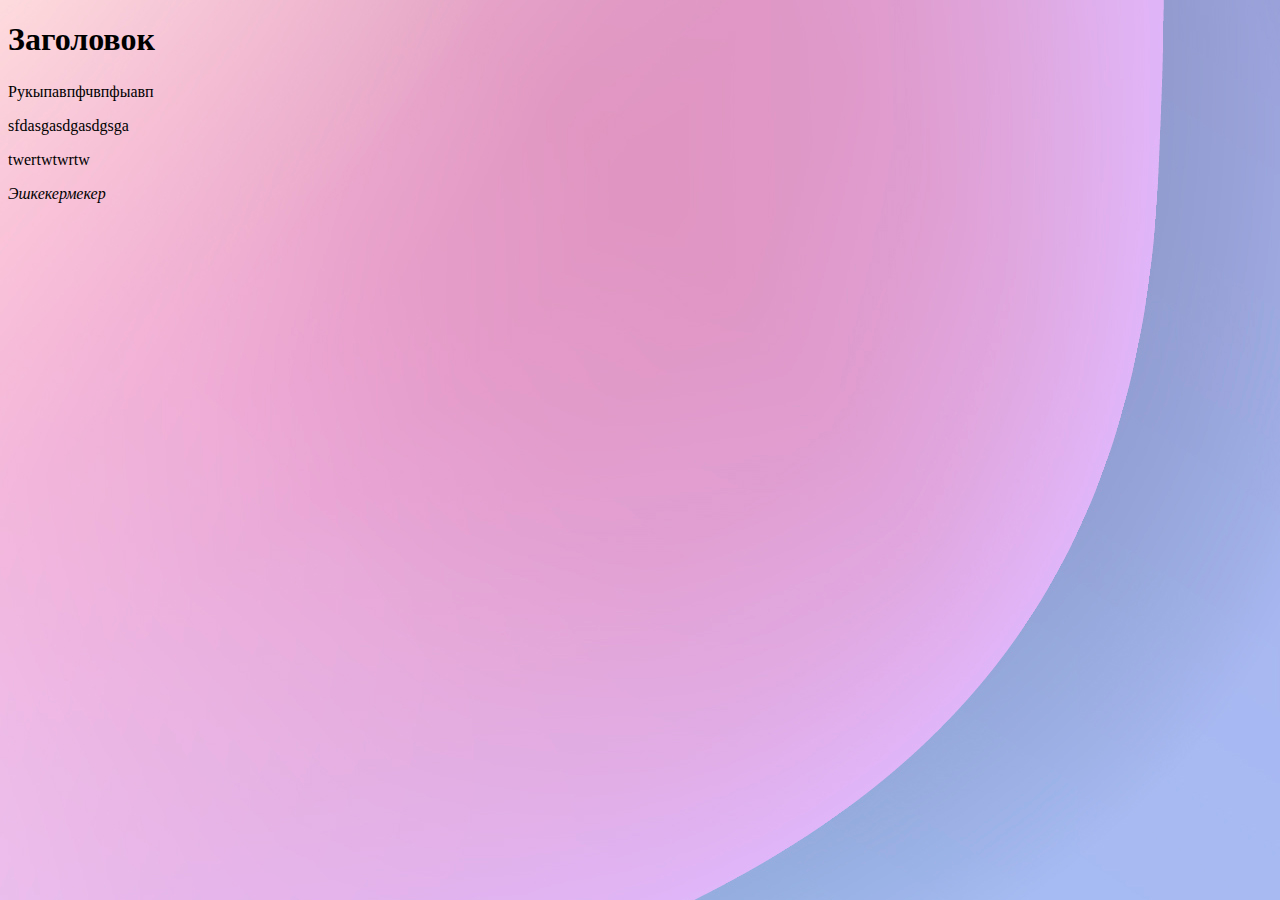
==== index.html @ fa19146e "update" ====
<!DOCTYPE html>
<html lang="en">
<head>
    <meta charset="UTF-8">
    <meta name="viewport" content="width=device-width, initial-scale=1.0">
    <link rel="stylesheet" href="styles.css">
    <title>Max_education</title>
</head>
<style>
body {background: url(v1016-b-09.jpg);}
</style>
<body>
    <h1>Заголовок</h1> 
    
    <h2></h2>
    <h3></h3>
    <h4></h4>
    <h6></h6>
    
    <p class="pargr-1"> Рукыпавпфчвпфыавп</p>
    
    <p class="pargr-2">sfdasgasdgasdgsga</p>

    <p></p>

    <div>
        <p class="pargr-3">twertwtwrtw</p>


        <p class="pargr-4"> Эшкекермекер</p>


    </div>

</body>
</html>
---- styles.css ----
.pargr-4{
    font-style: oblique;
}
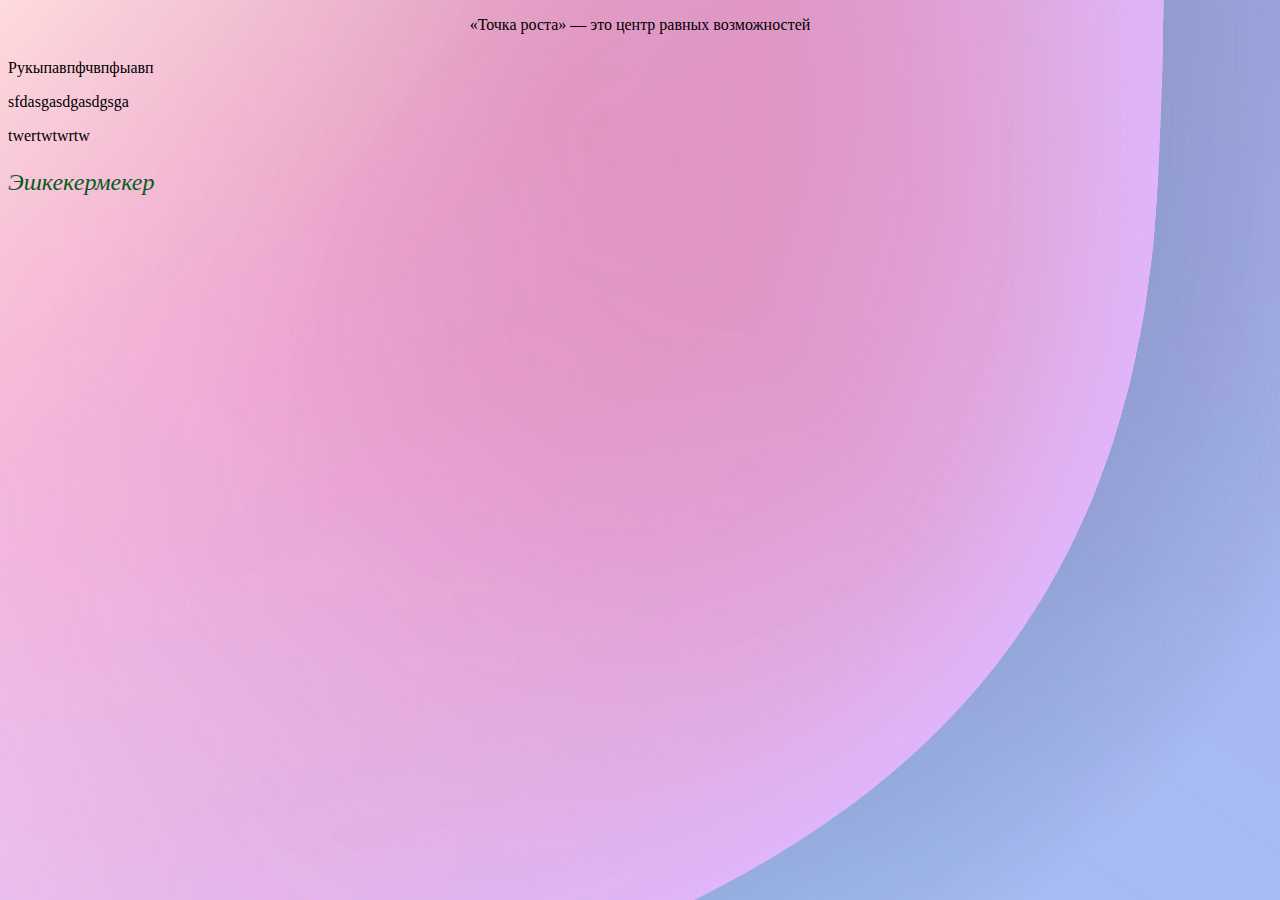
==== commit b723b2cb: "update 2.0" ====
--- a/index.html
+++ b/index.html
@@ -10,8 +10,8 @@
 body {background: url(v1016-b-09.jpg);}
 </style>
 <body>
-    <h1>Заголовок</h1> 
-    
+    <p class="center">«Точка роста» — это центр равных возможностей</p> 
+    <h1></h1>
     <h2></h2>
     <h3></h3>
     <h4></h4>
--- a/styles.css
+++ b/styles.css
@@ -1,4 +1,9 @@
 .pargr-4{
     font-style: oblique;
+    font-size: 24px;
+    color: #055c22;
 }
 
+.center{
+    text-align: center;
+}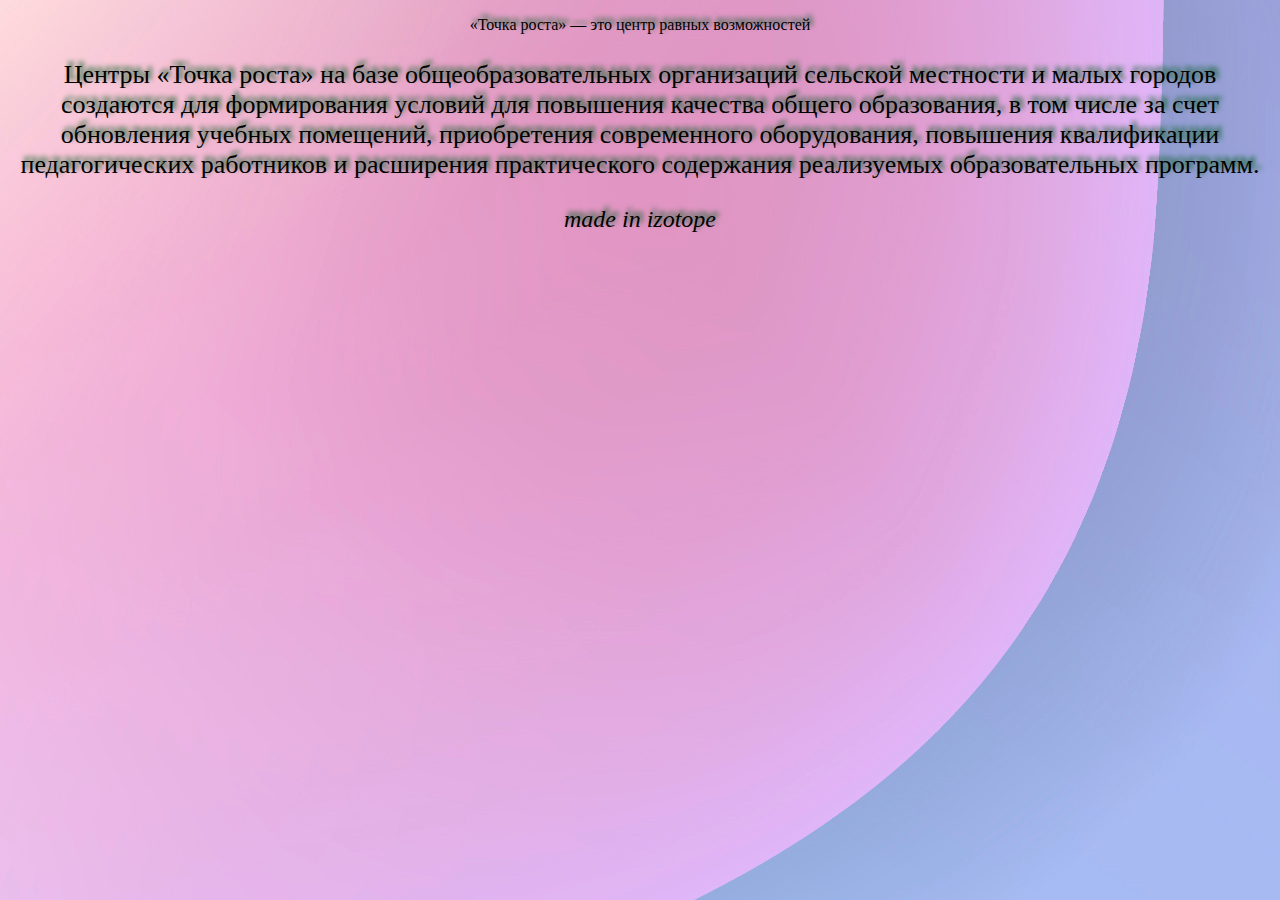
==== commit 5b133e77: "update 3.0" ====
--- a/index.html
+++ b/index.html
@@ -7,27 +7,19 @@
     <title>Max_education</title>
 </head>
 <style>
-body {background: url(v1016-b-09.jpg);}
+
+    body {background: url(v1016-b-09.jpg);}
 </style>
 <body>
     <p class="center">«Точка роста» — это центр равных возможностей</p> 
-    <h1></h1>
-    <h2></h2>
-    <h3></h3>
-    <h4></h4>
-    <h6></h6>
     
-    <p class="pargr-1"> Рукыпавпфчвпфыавп</p>
-    
-    <p class="pargr-2">sfdasgasdgasdgsga</p>
-
-    <p></p>
-
-    <div>
-        <p class="pargr-3">twertwtwrtw</p>
-
-
-        <p class="pargr-4"> Эшкекермекер</p>
+    <p class="desc">Центры «Точка роста» на базе общеобразовательных организаций сельской местности и
+        малых городов создаются для формирования условий для повышения качества общего
+        образования, в том числе за счет обновления учебных помещений, приобретения
+        современного оборудования, повышения квалификации педагогических работников и 
+        расширения практического содержания реализуемых образовательных программ.</p>
+   
+    <p class="pargr-4"> made in izotope</p>
 
 
     </div>
--- a/styles.css
+++ b/styles.css
@@ -1,9 +1,22 @@
 .pargr-4{
+    text-align: center;
     font-style: oblique;
     font-size: 24px;
-    color: #055c22;
+    color: black;
+    text-shadow: 3px -4px 5px #055c22; ;
 }
 
 .center{
     text-align: center;
-}+    text-shadow: 3px -4px 5px #055c22; ;
+}
+
+.desc{
+    text-align: center;
+    font-style: normal;
+    font-size: 26px;
+    color: black;
+    font-family: 'Times New Roman', Times, serif;
+    text-shadow: 3px -4px 5px #055c22; ;
+}
+
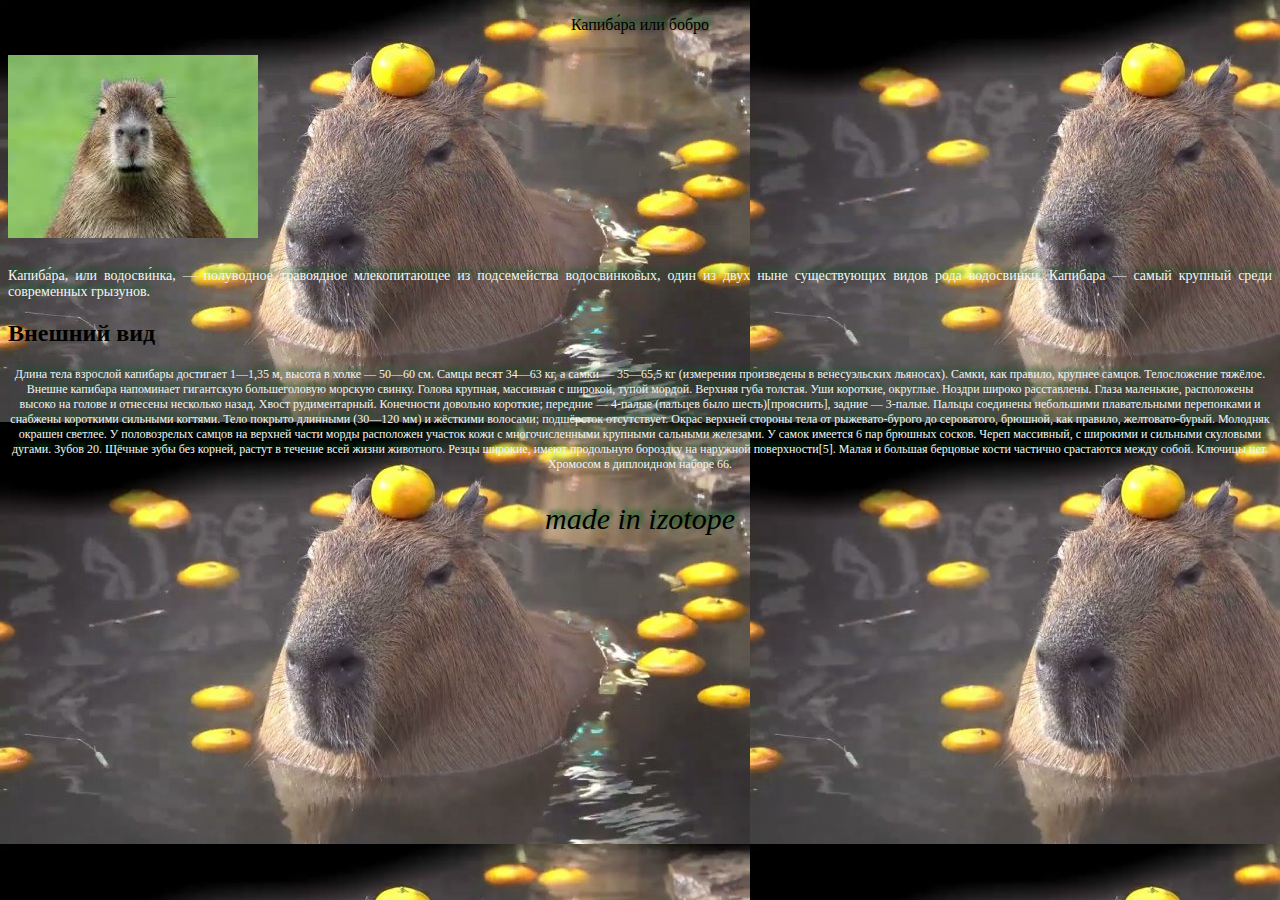
==== commit 64caf989: "update 4.0 bobro" ====
--- a/index.html
+++ b/index.html
@@ -9,16 +9,38 @@
 <style>
 
     body {background: url(v1016-b-09.jpg);}
+   
 </style>
 <body>
-    <p class="center">«Точка роста» — это центр равных возможностей</p> 
+    <p class="center">Капиба́ра или бобро</p> 
     
-    <p class="desc">Центры «Точка роста» на базе общеобразовательных организаций сельской местности и
-        малых городов создаются для формирования условий для повышения качества общего
-        образования, в том числе за счет обновления учебных помещений, приобретения
-        современного оборудования, повышения квалификации педагогических работников и 
-        расширения практического содержания реализуемых образовательных программ.</p>
+    <h1><img src="images.jpg" ></h1>
+    <p class="desc">Капиба́ра, или водосви́нка, — полуводное травоядное млекопитающее
+        из подсемейства водосвинковых, 
+        один из двух ныне существующих видов рода водосвинки. 
+        Капибара — самый крупный среди современных грызунов.</p>
    
+    
+    <h2>Внешний вид</h2>
+    <p class="wid">Длина тела взрослой капибары достигает 1—1,35 м, высота в холке — 50—60 см.
+    Самцы весят 34—63 кг, а самки — 35—65,5 кг (измерения произведены в венесуэльских льяносах). 
+    
+    Самки, как правило, крупнее самцов.
+    Телосложение тяжёлое. Внешне капибара напоминает гигантскую большеголовую морскую свинку. Голова крупная, массивная с широкой, тупой мордой.
+    Верхняя губа толстая. Уши короткие, округлые. Ноздри широко расставлены. Глаза маленькие, расположены высоко на голове и отнесены несколько назад.
+    Хвост рудиментарный. Конечности довольно короткие; передние — 4-палые (пальцев было шесть)[прояснить], задние — 3-палые.
+    Пальцы соединены небольшими плавательными перепонками и снабжены короткими сильными когтями. Тело покрыто длинными (30—120 мм) и жёсткими волосами; подшёрсток отсутствует.
+    Окрас верхней стороны тела от рыжевато-бурого до сероватого, брюшной, как правило, желтовато-бурый.
+    Молодняк окрашен светлее. У половозрелых самцов на верхней части морды расположен участок кожи с многочисленными крупными сальными железами.
+    У самок имеется 6 пар брюшных сосков.
+
+    Череп массивный, с широкими и сильными скуловыми дугами. 
+    Зубов 20. Щёчные зубы без корней, растут в течение всей жизни животного.
+     Резцы широкие, имеют продольную бороздку на наружной поверхности[5]. 
+     Малая и большая берцовые кости частично срастаются между собой. Ключицы нет. Хромосом в диплоидном наборе 66.</p>
+    
+
+
     <p class="pargr-4"> made in izotope</p>
 
 
--- a/styles.css
+++ b/styles.css
@@ -1,7 +1,7 @@
 .pargr-4{
     text-align: center;
     font-style: oblique;
-    font-size: 24px;
+    font-size: 30px;
     color: black;
     text-shadow: 3px -4px 5px #055c22; ;
 }
@@ -12,11 +12,19 @@
 }
 
 .desc{
-    text-align: center;
+    text-align: justify;
     font-style: normal;
-    font-size: 26px;
-    color: black;
+    font-size: 14px;
+    color: whitesmoke;
     font-family: 'Times New Roman', Times, serif;
     text-shadow: 3px -4px 5px #055c22; ;
 }
 
+.wid{
+    text-align: center;
+    font-style: bold;
+    font-size: 12px;
+    color: whitesmoke;
+    font-family: 'Times New Roman', Times, serif;
+    text-shadow: 3px -4px 5px #055c22; ; 
+}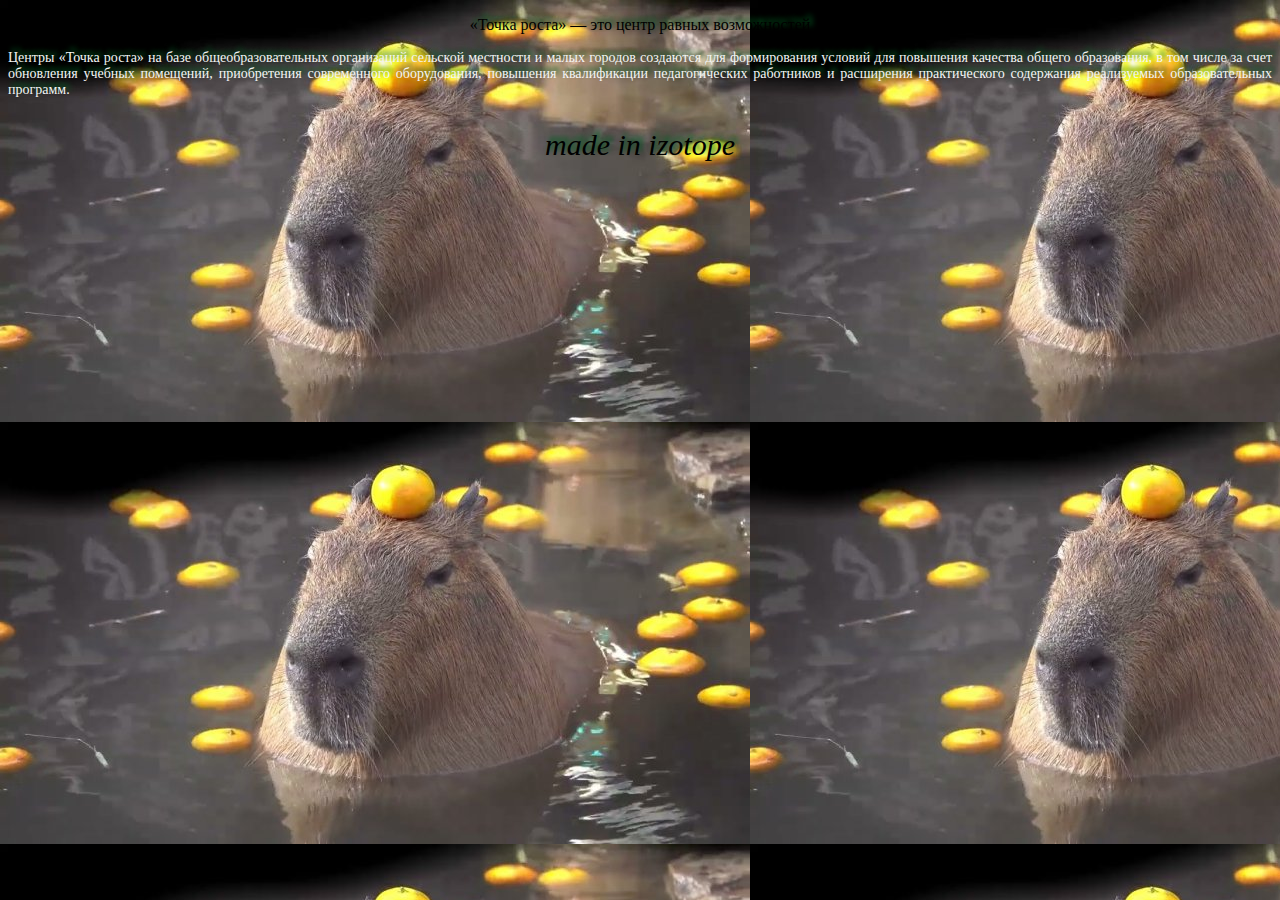
==== commit 49e7cf17: "update 405" ====
--- a/index.html
+++ b/index.html
@@ -9,38 +9,17 @@
 <style>
 
     body {background: url(v1016-b-09.jpg);}
-   
+    
 </style>
 <body>
-    <p class="center">Капиба́ра или бобро</p> 
+    <p class="center">«Точка роста» — это центр равных возможностей</p> 
     
-    <h1><img src="images.jpg" ></h1>
-    <p class="desc">Капиба́ра, или водосви́нка, — полуводное травоядное млекопитающее
-        из подсемейства водосвинковых, 
-        один из двух ныне существующих видов рода водосвинки. 
-        Капибара — самый крупный среди современных грызунов.</p>
+    <p class="desc">Центры «Точка роста» на базе общеобразовательных организаций сельской местности и
+        малых городов создаются для формирования условий для повышения качества общего
+        образования, в том числе за счет обновления учебных помещений, приобретения
+        современного оборудования, повышения квалификации педагогических работников и 
+        расширения практического содержания реализуемых образовательных программ.</p>
    
-    
-    <h2>Внешний вид</h2>
-    <p class="wid">Длина тела взрослой капибары достигает 1—1,35 м, высота в холке — 50—60 см.
-    Самцы весят 34—63 кг, а самки — 35—65,5 кг (измерения произведены в венесуэльских льяносах). 
-    
-    Самки, как правило, крупнее самцов.
-    Телосложение тяжёлое. Внешне капибара напоминает гигантскую большеголовую морскую свинку. Голова крупная, массивная с широкой, тупой мордой.
-    Верхняя губа толстая. Уши короткие, округлые. Ноздри широко расставлены. Глаза маленькие, расположены высоко на голове и отнесены несколько назад.
-    Хвост рудиментарный. Конечности довольно короткие; передние — 4-палые (пальцев было шесть)[прояснить], задние — 3-палые.
-    Пальцы соединены небольшими плавательными перепонками и снабжены короткими сильными когтями. Тело покрыто длинными (30—120 мм) и жёсткими волосами; подшёрсток отсутствует.
-    Окрас верхней стороны тела от рыжевато-бурого до сероватого, брюшной, как правило, желтовато-бурый.
-    Молодняк окрашен светлее. У половозрелых самцов на верхней части морды расположен участок кожи с многочисленными крупными сальными железами.
-    У самок имеется 6 пар брюшных сосков.
-
-    Череп массивный, с широкими и сильными скуловыми дугами. 
-    Зубов 20. Щёчные зубы без корней, растут в течение всей жизни животного.
-     Резцы широкие, имеют продольную бороздку на наружной поверхности[5]. 
-     Малая и большая берцовые кости частично срастаются между собой. Ключицы нет. Хромосом в диплоидном наборе 66.</p>
-    
-
-
     <p class="pargr-4"> made in izotope</p>
 
 
--- a/styles.css
+++ b/styles.css
@@ -20,11 +20,3 @@
     text-shadow: 3px -4px 5px #055c22; ;
 }
 
-.wid{
-    text-align: center;
-    font-style: bold;
-    font-size: 12px;
-    color: whitesmoke;
-    font-family: 'Times New Roman', Times, serif;
-    text-shadow: 3px -4px 5px #055c22; ; 
-}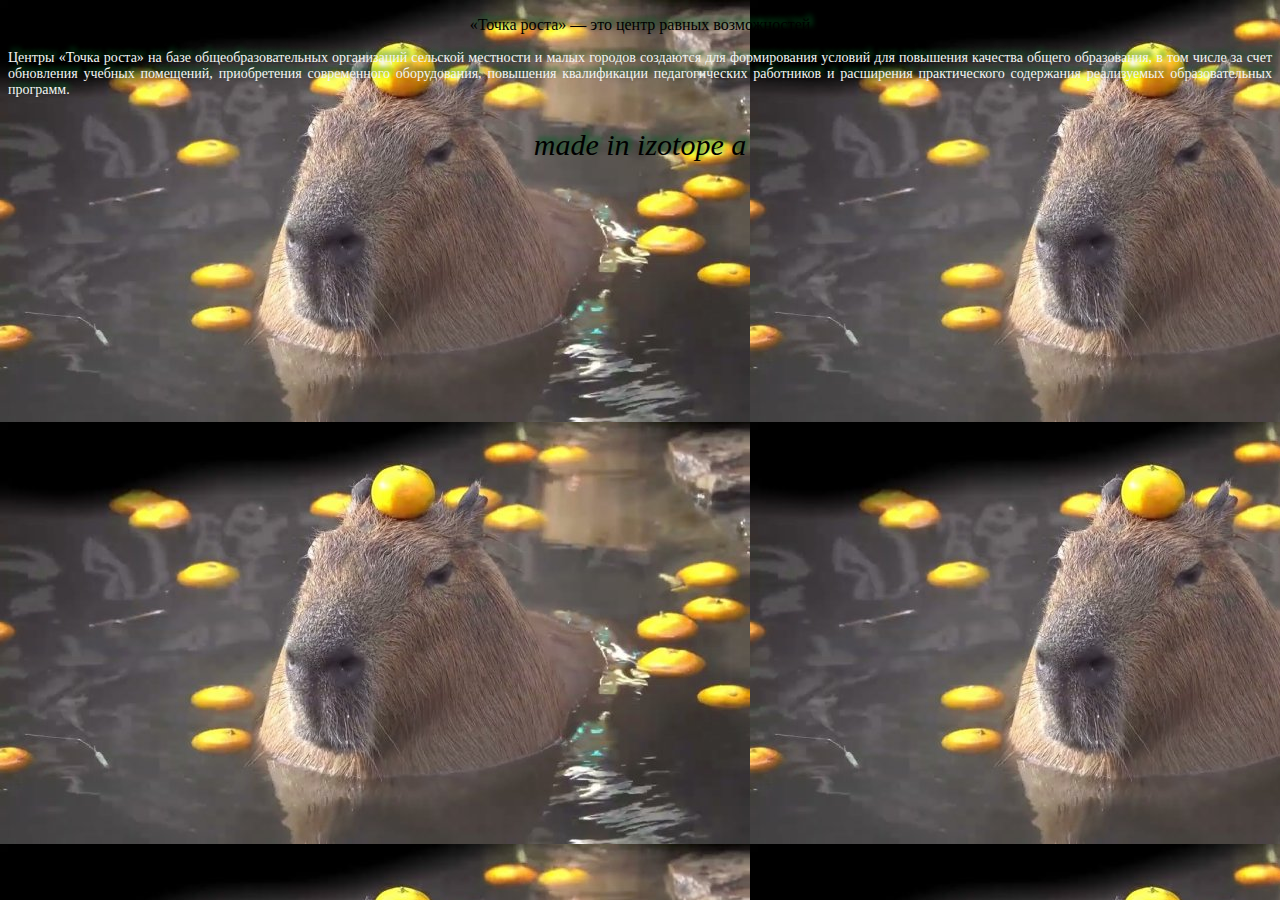
==== commit f432a733: "update 403" ====
--- a/index.html
+++ b/index.html
@@ -20,7 +20,7 @@
         современного оборудования, повышения квалификации педагогических работников и 
         расширения практического содержания реализуемых образовательных программ.</p>
    
-    <p class="pargr-4"> made in izotope</p>
+    <p class="pargr-4"> made in izotope a</p>
 
 
     </div>
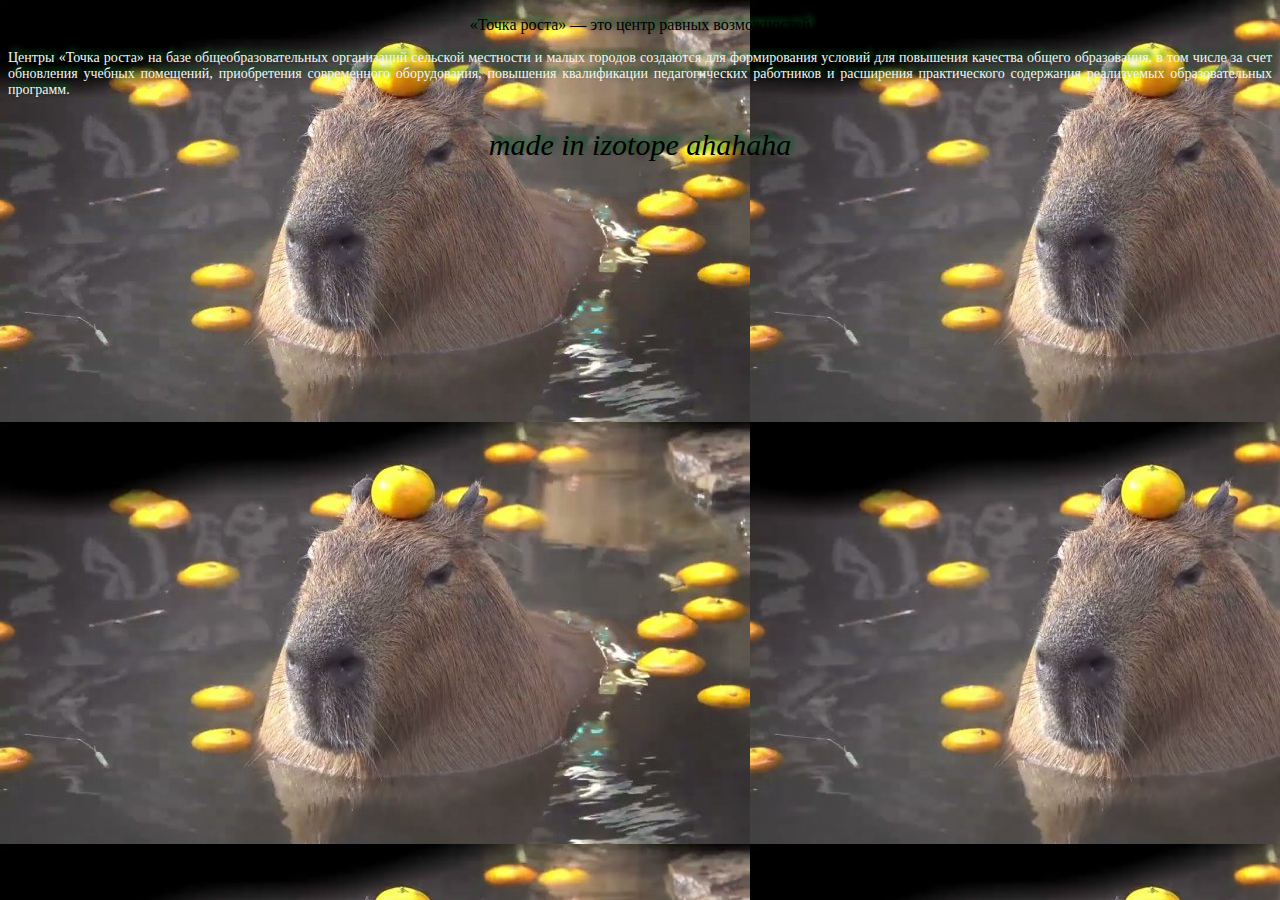
==== commit baff4d66: "abrakadabra" ====
--- a/index.html
+++ b/index.html
@@ -20,7 +20,7 @@
         современного оборудования, повышения квалификации педагогических работников и 
         расширения практического содержания реализуемых образовательных программ.</p>
    
-    <p class="pargr-4"> made in izotope a</p>
+    <p class="pargr-4"> made in izotope ahahaha</p>
 
 
     </div>
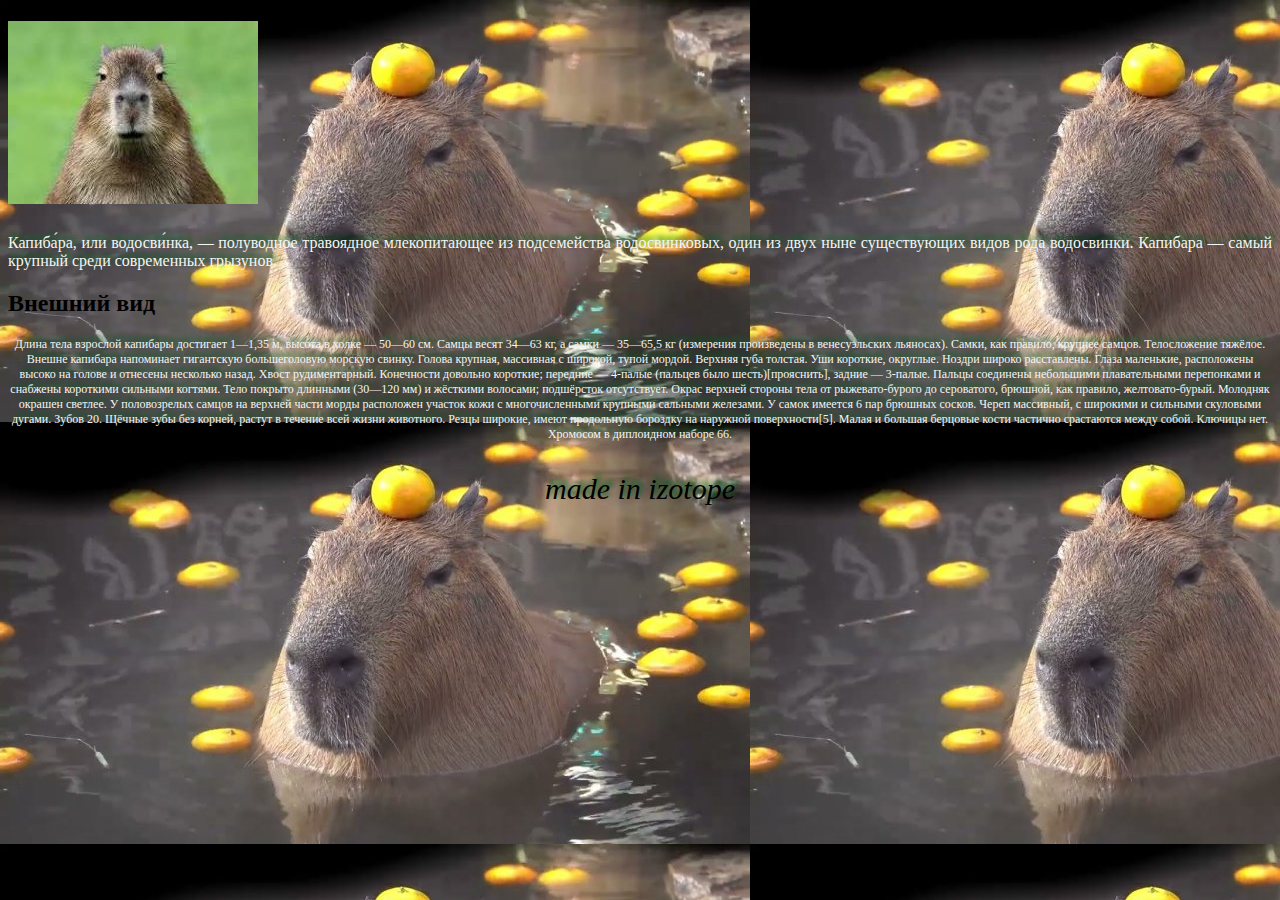
==== commit 9d382598: "return bobro 4.0" ====
--- a/index.html
+++ b/index.html
@@ -12,15 +12,35 @@
     
 </style>
 <body>
-    <p class="center">«Точка роста» — это центр равных возможностей</p> 
-    
-    <p class="desc">Центры «Точка роста» на базе общеобразовательных организаций сельской местности и
-        малых городов создаются для формирования условий для повышения качества общего
-        образования, в том числе за счет обновления учебных помещений, приобретения
-        современного оборудования, повышения квалификации педагогических работников и 
-        расширения практического содержания реализуемых образовательных программ.</p>
-   
-    <p class="pargr-4"> made in izotope ahahaha</p>
+    <h1><img src="images.jpg" ></h1>
+    <p class="desc">Капиба́ра, или водосви́нка, — полуводное травоядное млекопитающее
+        из подсемейства водосвинковых, 
+        один из двух ныне существующих видов рода водосвинки. 
+        Капибара — самый крупный среди современных грызунов.</p>
+
+
+    <h2>Внешний вид</h2>
+    <p class="wid">Длина тела взрослой капибары достигает 1—1,35 м, высота в холке — 50—60 см.
+    Самцы весят 34—63 кг, а самки — 35—65,5 кг (измерения произведены в венесуэльских льяносах). 
+
+    Самки, как правило, крупнее самцов.
+    Телосложение тяжёлое. Внешне капибара напоминает гигантскую большеголовую морскую свинку. Голова крупная, массивная с широкой, тупой мордой.
+    Верхняя губа толстая. Уши короткие, округлые. Ноздри широко расставлены. Глаза маленькие, расположены высоко на голове и отнесены несколько назад.
+    Хвост рудиментарный. Конечности довольно короткие; передние — 4-палые (пальцев было шесть)[прояснить], задние — 3-палые.
+    Пальцы соединены небольшими плавательными перепонками и снабжены короткими сильными когтями. Тело покрыто длинными (30—120 мм) и жёсткими волосами; подшёрсток отсутствует.
+    Окрас верхней стороны тела от рыжевато-бурого до сероватого, брюшной, как правило, желтовато-бурый.
+    Молодняк окрашен светлее. У половозрелых самцов на верхней части морды расположен участок кожи с многочисленными крупными сальными железами.
+    У самок имеется 6 пар брюшных сосков.
+
+    Череп массивный, с широкими и сильными скуловыми дугами. 
+    Зубов 20. Щёчные зубы без корней, растут в течение всей жизни животного.
+     Резцы широкие, имеют продольную бороздку на наружной поверхности[5]. 
+     Малая и большая берцовые кости частично срастаются между собой. Ключицы нет. Хромосом в диплоидном наборе 66.</p>
+
+
+
+    <p class="pargr-4"> made in izotope</p>
+
 
 
     </div>
--- a/styles.css
+++ b/styles.css
@@ -14,9 +14,19 @@
 .desc{
     text-align: justify;
     font-style: normal;
-    font-size: 14px;
     color: whitesmoke;
     font-family: 'Times New Roman', Times, serif;
     text-shadow: 3px -4px 5px #055c22; ;
 }
 
+
+
+
+.wid{
+text-align: center;
+font-style: bold;
+font-size: 12px;
+color: whitesmoke;
+font-family: 'Times New Roman', Times, serif;
+text-shadow: 3px -4px 5px #055c22; ; 
+}